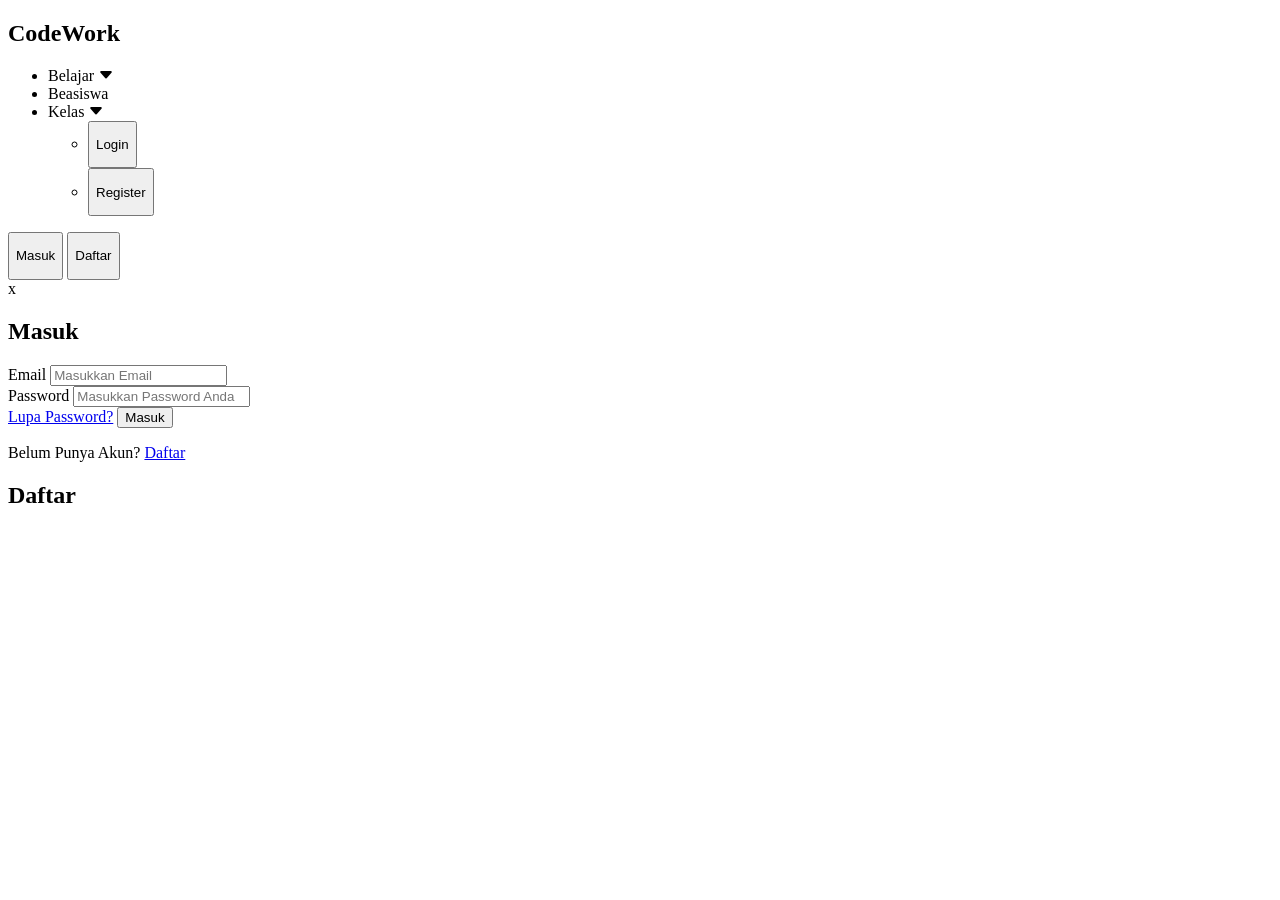
==== index.html @ 60f1eb46 "mindahin index" ====
<!DOCTYPE html>
<html lang="en">

<head>
    <meta charset="UTF-8">
    <meta http-equiv="X-UA-Compatible" content="IE=edge">
    <meta name="viewport" content="width=device-width, initial-scale=1.0">
    <link rel="stylesheet" href="https://cdn.jsdelivr.net/npm/bootstrap-icons@1.7.2/font/bootstrap-icons.css">
    <link rel="stylesheet" href="./style/style.css">
    <title>CodeWork</title>
</head>

<body>
    <header>
        <nav>
            <h1>Code<span>Work</span></h1>
            <ul class="nav-list">
                <li>Belajar <i class="bi bi-caret-down-fill"></i></li>
                <li>Beasiswa</li>
                <li>Kelas <i class="bi bi-caret-down-fill"></i></li>
                <ul class="btn-nav-list">
                    <li><button role="button" class="masuk">
                            <p>Login</p>
                        </button>
                    </li>
                    <li><button role="button">
                            <p class="register">Register</p>
                        </button>
                    </li>
                </ul>
            </ul>

            <div class="btn-nav">
                <button role="button" id="masuk">
                    <p>Masuk</p>
                </button>
                <button role="button">
                    <p>Daftar</p>
                </button>
            </div>

            <!-- Modal Login -->
            <div class="login-modal" id="login-modal">
                <div class="modal-content">
                    <span class="close">x</span>
                    <h1>Masuk</h1>
                    <form>
                        <div class="email-area">
                            <label class="form-label">Email</label>
                            <input type="email" id="form-name" placeholder="Masukkan Email">
                        </div>
                        <div class="pass-area">
                            <label class="form-label">Password</label>
                            <input type="password" id="form-pass" placeholder="Masukkan Password Anda">
                        </div>
                        <a href="#" class="forgot-pass">Lupa Password?</a>
                        <button type="submit" class="form-btn">Masuk</button>
                        <p>Belum Punya Akun? <a href="#" class="daftar">Daftar</a></p>
                    </form>
                </div>
            </div>
            <!-- Modal Login -->

            <!-- Modal Daftar/Register -->
            <div class="login-modal" id="login-modal">
                <div class="modal-content">
                    <span class="close"></span>
                    <h1>Daftar</h1>
                    <form></form>
                </div>
            </div>
            <!-- Modal Daftar/Register -->

            <div class="burger">
                <div class="line line-1"></div>
                <div class="line line-2"></div>
                <div class="line line-3"></div>
            </div>
        </nav>
    </header>
    <script src="./app.js" type="module"></script>
</body>

</html>
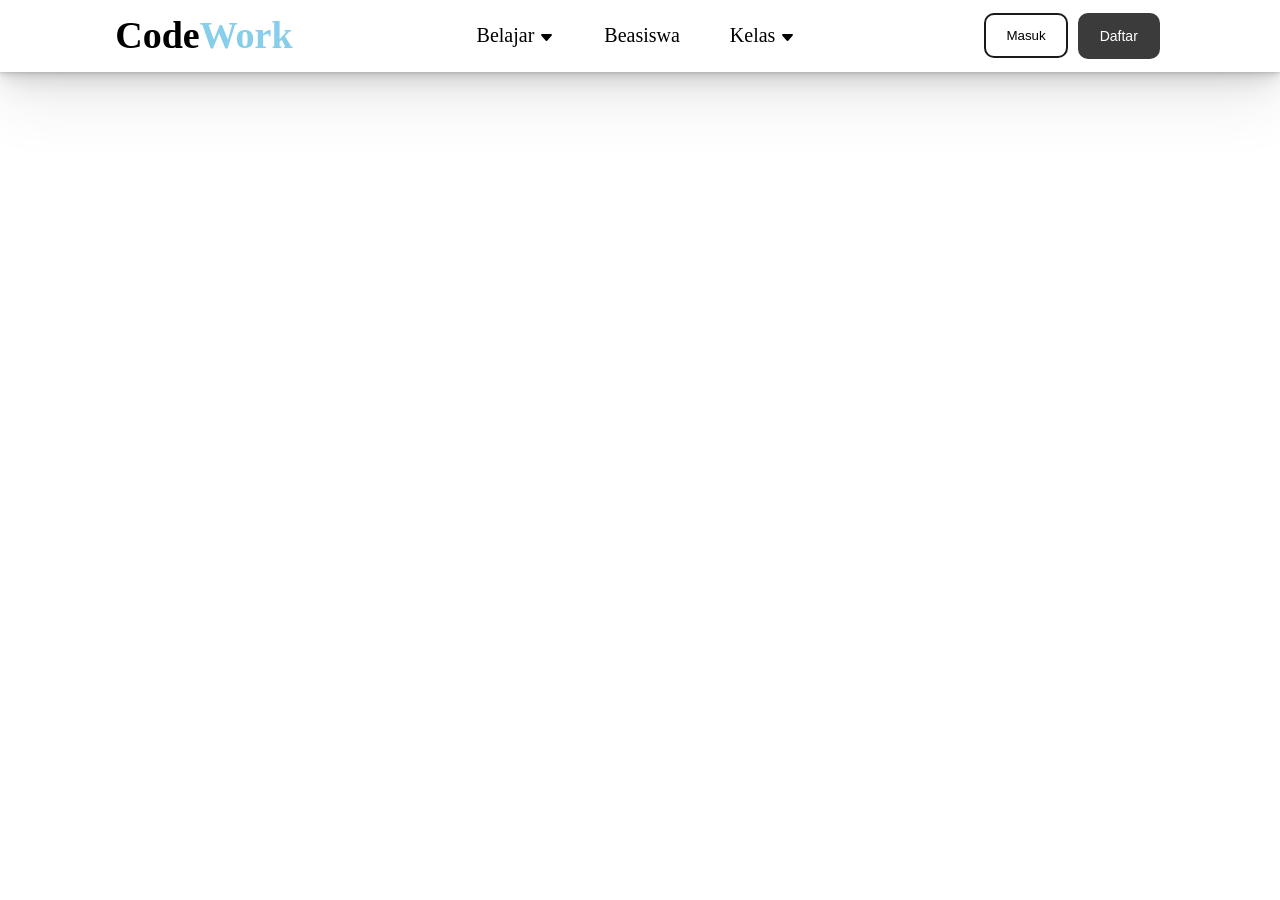
==== commit 73edf253: "naon we" ====
--- a/index.html
+++ b/index.html
@@ -6,7 +6,7 @@
     <meta http-equiv="X-UA-Compatible" content="IE=edge">
     <meta name="viewport" content="width=device-width, initial-scale=1.0">
     <link rel="stylesheet" href="https://cdn.jsdelivr.net/npm/bootstrap-icons@1.7.2/font/bootstrap-icons.css">
-    <link rel="stylesheet" href="./style/style.css">
+    <link rel="stylesheet" href="./src/style/header.css">
     <title>CodeWork</title>
 </head>
 
@@ -78,7 +78,7 @@
             </div>
         </nav>
     </header>
-    <script src="./app.js" type="module"></script>
+    <script src="./src/app.js" type="module"></script>
 </body>
 
 </html>
--- a/src/style/header.css
+++ b/src/style/header.css
@@ -0,0 +1,865 @@
+* {
+    padding: 0;
+    margin: 0;
+}
+
+nav {
+    box-sizing: border-box;
+    position: fixed;
+    top: 0;
+    left: 0;
+    right: 0;
+    display:flex; 
+    padding: 1% 10%;
+    justify-content: space-between;
+    box-shadow: rgba(0, 0, 0, 0.07) 0px 1px 2px, rgba(0, 0, 0, 0.07) 0px 2px 4px, rgba(0, 0, 0, 0.07) 0px 4px 8px, rgba(0, 0, 0, 0.07) 0px 8px 16px, rgba(0, 0, 0, 0.07) 0px 16px 32px, rgba(0, 0, 0, 0.07) 0px 32px 64px;
+}
+
+nav h1 {
+    font-size: 40px;
+}
+
+nav span {
+    color: skyblue;
+    font-weight: bold;
+}
+
+.nav-list {
+    display: flex;
+    list-style: none;
+    justify-content: space-evenly;
+    align-items: center;
+    width: auto;
+    font-size: 20px;
+}
+
+.nav-list li {
+  cursor: pointer;
+  transition: .5s;
+  height: auto;
+  display: flex;
+  align-items: center;
+  margin: 0 25px;
+}
+
+.nav-list li:hover {
+    transform: translateY(-5px);
+    color: #3B3B3B;
+    font-weight: bolder;
+}
+
+.bi {
+  margin: 5px 0px 0px 5px;
+  font-size: 15px;
+}
+
+.btn-nav {
+    display: flex;
+    justify-content: space-between;
+    width: auto;
+}
+
+.btn-nav-list {
+  display: none;
+}
+
+.btn-nav button {
+    box-sizing: border-box;
+    border: none;
+    display: inline-block;
+    padding: 13px 20px;
+    height: fit-content;
+    margin: auto ;
+    background-color: transparent;
+    cursor: pointer;
+    border-radius: 10px;
+    border: 2px solid #1A1A1A;
+    margin: 0 5px;
+    transition: all 800ms cubic-bezier(.23, 1, 0.32, 1);
+}
+
+.btn-nav button:hover {
+  color: #3B3B3B;
+  background-color: skyblue;
+  box-shadow: rgba(0, 0, 0, 0.25) 0 8px 15px;
+}
+
+.btn-nav button:nth-child(2) {
+    background-color: #3B3B3B;
+    border: 2px solid #3B3B3B;
+    color: #fff;
+    font-size: 14px;
+    transition: all 800ms cubic-bezier(.23, 1, 0.32, 1);
+}
+
+.btn-nav button:nth-child(2):hover {
+    color: #3B3B3B;
+    background-color: skyblue;
+    box-shadow: rgba(0, 0, 0, 0.25) 0 8px 15px;
+}
+
+.burger {
+  display: none;
+}
+
+/* Modal Login */
+.login-modal {
+  display: none; 
+  position: fixed; 
+  z-index: 1;
+  left: 0;
+  top: 0;
+  width: 100%; 
+  height: 100%; 
+  overflow: auto; 
+  background-color: rgb(0,0,0); 
+  background-color: rgba(0,0,0,0.4); 
+}
+
+.modal-content {
+  background-color: #fefefe;
+  margin: 10% auto;
+  padding: 40px;
+  width: 23%; 
+  border-radius: 6px;
+  box-shadow: rgba(0, 0, 0, 0.07) 0px 1px 2px, rgba(0, 0, 0, 0.07) 0px 2px 4px, rgba(0, 0, 0, 0.07) 0px 4px 8px, rgba(0, 0, 0, 0.07) 0px 8px 16px, rgba(0, 0, 0, 0.07) 0px 16px 32px, rgba(0, 0, 0, 0.07) 0px 32px 64px;
+}
+
+.modal-content h1 {
+  text-align: center;
+  padding-bottom: 5px;
+  margin: -30px 0 15px 0;
+  border-bottom: 1px solid skyblue;
+  font-size: 38px;
+}
+
+.close {
+  color: rgb(156, 156, 156);
+  position: relative;
+  left: 100%;
+  top: -30px;
+  font-size: 28px;
+  font-weight: bold;
+  cursor: pointer;
+}
+
+.modal-content input[type] {
+  padding: 0 25px;
+}
+
+.email-area, .pass-area {
+  display: flex;
+  flex-direction: column;
+  align-content: center;
+  margin: 10px 0 15px 0;
+}
+
+.form-label {
+  margin: 6px 0;
+  font-size: 20px;
+  color: rgb(51, 51, 51);
+}
+
+#form-name, #form-pass {
+  padding: 7px 10px;
+  border: 1px solid rgb(185, 185, 185);
+  border-radius: 3px;
+  margin-bottom: -10px;
+}
+
+#form-name:focus, #form-pass:focus {
+  outline: 0;
+  border: 1px solid skyblue;
+}
+
+#form-name::placeholder, #form-pass::placeholder {
+  color: rgb(185, 185, 185);
+}
+
+.forgot-pass {
+  display: inline-block;
+  color: rgb(51, 51, 51);
+  margin-bottom: 10px;
+}
+
+.form-btn {
+  padding: 11px 15px;
+  border: 1px solid rgb(139, 139, 139);
+  color: rgb(51, 51, 51);
+  border-radius: 5px;
+  margin: 10px 0;
+  width: 100%;
+  cursor: pointer;
+  background-color:skyblue;
+  font-weight: bold;
+}
+
+.form-btn:hover {
+  background-color: rgb(116, 172, 194);
+}
+
+.modal-content a:nth-child(1) {
+  color: skyblue;
+  display: inline-block;
+}
+
+.modal-content a:nth-child(1):hover {
+  color: rgb(117, 187, 214);
+}
+/* Modal Login */
+
+@media screen and (min-width:1600px ) and (max-width: 2200px) {
+  nav {
+    padding: 1.3% 8%;
+  }
+
+  nav h1 {
+    font-size: 50px;
+  }
+
+  .nav-list {
+    width: auto;
+    font-size: 30px;
+    display: flex;
+  }
+
+  .nav-list li {
+    margin: 0 35px;
+  }
+
+  .bi {
+    font-size: 25px;
+  }
+
+  .btn-nav {
+    display: flex;
+    justify-content: space-between;
+    width: auto;
+  }
+
+  .btn-nav button {
+    font-size: 25px;
+    padding: 15px 20px;
+    margin: 0 5px;
+  }
+
+  .btn-nav button:nth-child(2) {
+    font-size: 25px;
+  }
+
+  /* Modal Login */
+  .modal-content {
+    padding: 50px;
+    width: 410px;
+  }
+
+  .modal-content h1 {
+    font-size: 45px;
+    border-bottom: 3px solid skyblue;
+    padding-bottom: 15px;
+    margin: -60px 0 25px 0;
+  }
+
+  .close {
+    font-size: 40px;
+    top: -30px;
+    left: 100%;
+    position: relative;
+  }
+
+  .email-area, .pass-area {
+    margin: 15px 0 20px 0;
+  }
+
+  .form-label {
+    margin: 10px 0;
+    font-size: 30px;
+  }
+
+  #form-name, #form-pass {
+    padding: 10px 15px;
+    font-size: 19px;
+    margin-bottom: 0px;
+  }
+
+  .forgot-pass {
+    margin-bottom: 0px;
+    font-size: 17px;
+  }
+
+  .form-btn {
+    padding: 14px 15px;
+    font-size: 17px;
+  }
+
+  form p {
+    font-size: 17px;
+  }
+} 
+
+@media screen and (min-width: 1400px) and (max-width: 1600px){
+  nav {
+    padding: 1.1% 9%;
+  }
+
+  nav h1 {
+    font-size: 45px;
+  }
+
+  .nav-list {
+    width: auto;
+    font-size: 23px;
+  }
+
+  .nav-list li {
+    margin: 0 25px;
+  }
+
+  .bi {
+    font-size: 20px;
+  }
+
+  .btn-nav {
+    width: auto;
+  }
+
+  .btn-nav button {
+    font-size: 18px;
+    padding: 13px 20px;
+    margin: 0 5px;
+  }
+
+  .btn-nav button:nth-child(2) {
+    font-size: 18px;
+  }
+
+
+
+  /* Modal Login */
+  .modal-content {
+    padding: 50px;
+    width: 25%;
+  }
+
+  .modal-content h1 {
+    font-size: 40px;
+    border-bottom: 3px solid skyblue;
+    padding-bottom: 15px;
+    margin: -60px 0 25px 0;
+  }
+
+  .close {
+    font-size: 30px;
+    top: -30px;
+    left: 100%;
+    position: relative;
+  }
+
+  .email-area, .pass-area {
+    margin: 15px 0 20px 0;
+  }
+
+  .form-label {
+    margin: 8px 0;
+    font: 25px;
+  }
+
+  #form-name, #form-pass {
+    padding: 10px 15px;
+    font-size: 18px;
+    margin-bottom: -5px;
+  }
+
+  .forgot-pass {
+    margin-bottom: 10px;
+    font-size: 15px;
+  }
+
+  .form-btn {
+    padding: 13px 15px;
+    font-size: 15px;
+  }
+
+  form p {
+    font-size: 15px;
+  }
+} 
+
+@media screen and (max-width: 1300px) {
+  nav {
+    padding: 1% 9%;
+  }
+
+  nav h1 {
+    font-size: 38px;
+  }
+
+  /* Modal Login */
+  .modal-content {
+    padding: 35px;
+    width: 25%;
+  }
+}
+
+@media screen and (max-width: 1200px) {
+  nav {
+    padding: 1.1% 8%;
+  }
+
+  nav h1 {
+    font-size: 37px;
+  }
+
+  .nav-list {
+    font-size: 18px;
+  }
+
+  .nav-list li {
+    margin: 0 23px;
+    height: auto;
+  }
+
+  /* Modal Login */
+  .modal-content {
+    width: 26%;
+  }
+}
+
+@media screen and (max-width: 1100px) {
+  nav {
+    padding: 1.1% 7%;
+  }
+  
+  .nav-list {
+    font-size: 17px;
+  }
+
+  .nav-list li {
+    margin: 0 20px;
+  }
+
+  .btn-nav button {
+    padding: 11px 18px;
+  }
+
+  /* Modal Login */
+  .modal-content h1 {
+    margin: -40px 0 15px 0;
+    font-size: 35px;
+  }
+
+  .email-area, .pass-area {
+    margin: 8px 0 15px 0;
+  }
+
+  .form-label {
+    margin: 5px 0;
+    font-size: 15px;
+  }
+
+  #form-name, #form-pass {
+    padding: 7px 9px;
+    font-size: 13px;
+  }
+
+  .forgot-pass {
+    font-size: 12px;
+  }
+
+  .form-btn {
+    padding: 8px 15px;
+    font-size: 13px;
+  }
+
+  form p {
+    font-size: 12px;
+  }
+}
+
+@media screen and (max-width: 1000px) {
+  nav {
+    padding: 1.1% 6%;
+  }
+
+  nav h1 {
+    font-size: 35px;
+  }
+
+  .nav-list {
+    font-size: 16px;
+  }
+
+  .nav-list li {
+    margin: 0 15px;
+  }
+
+  .bi {
+    font-size: 12px;
+  }
+
+  .btn-nav button {
+    padding: 10px 18px;
+  }
+
+    /* Modal Login */
+    .modal-content h1 {
+      font-size: 30px;
+    }
+
+    .forgot-pass {
+      font-size: 11px;
+    }
+  
+    .form-btn {
+      font-size: 12px;
+    }
+  
+    form p {
+      font-size: 11px;
+    }
+}
+
+@media screen and (max-width: 900px) {
+  nav {
+    position: fixed;
+    top: 0;
+    left: 0;
+    right: 0;
+    transition: 0.5s;
+  }
+
+  .nav-scroll-bottom {
+    padding-bottom: 35%;
+  }
+
+  .burger {
+    display: flex;
+    flex-direction: column;
+    align-self: center;
+    border: 1px solid #999999;
+    padding: 9px;
+    border-radius: 20px;
+  }
+
+  .line {
+    width: 25px;
+    margin: 2px 0px;
+    height: 2px;
+    background-color: #3B3B3B;
+  }
+
+  .nav-list {
+    position: absolute;
+    right: 0px;
+    height: 0vh;
+    top: 9vh;
+    flex-direction: column;
+    justify-content: start;
+    align-items: flex-start;
+    width: 100%;
+    transform: translateY(-120%);
+    transition: 0.3s ease-in;
+    font-size: 20px;
+    background-color: red;
+  }
+
+  .nav-list li {
+    opacity: 0;
+    margin: 0.5% 0px;
+    padding: 0.5% 6%;
+  }
+
+  .btn-nav {
+    display: none;
+  }
+
+  .btn-nav-list {
+    display: inline-block;
+    flex-direction: column;
+    width: 100%;
+  }
+
+  .btn-nav-list button {
+    box-sizing: border-box;
+    border: none;
+    width: 100%;
+    border-radius: 10px;
+    font-size: 14px;
+    margin: 10px 0 0 0;
+  }
+
+  .btn-nav-list .masuk {
+    border: 2px solid #3B3B3B;
+    padding: 13px 20px;
+    background-color: transparent;
+    transition: all 800ms cubic-bezier(.23, 1, 0.32, 1);
+    border-radius: 10px;
+  }
+
+  .btn-nav-list .masuk:hover {
+    color: #3B3B3B;
+    background-color: skyblue;
+    box-shadow: rgba(0, 0, 0, 0.25) 0 8px 15px;
+  }
+
+  .btn-nav-list .register {
+    background-color: #3B3B3B;
+    border: 2px solid #3B3B3B;
+    color: #fff;
+    padding: 13px 20px;
+    transition: all 800ms cubic-bezier(.23, 1, 0.32, 1);
+    border-radius: 10px;
+  }
+
+  .btn-nav-list .register:hover{
+    color: #3B3B3B;
+    background-color: skyblue;
+    box-shadow: #00000040 0 8px 15px;
+  }
+
+  @keyframes navLinkFade {
+    from{
+        opacity: 0;
+    }
+    to {
+        opacity: 1;
+    }
+  }
+
+  /* Modal Login */
+  .modal-content {
+    width: 300px;
+  }
+
+  .email-area, .pass-area {
+    margin: 20px 0 15px 0;
+  }
+
+  .form-btn {
+    padding: 10px 15px;
+    font-size: 13px;
+  }
+
+  .forgot-pass {
+    font-size: 12px;
+  }
+
+  form p {
+    font-size: 12px;
+  }
+}
+
+@media screen and (max-width: 800px) {
+  nav {
+    padding: 1.1% 12%;
+  }
+
+  .nav-list li {
+    padding: 0.5% 12%;
+  }
+  
+  .nav-list {
+    top: 10vh;
+    font-size: 18px;
+  }
+
+  .nav-scroll-bottom {
+    padding-bottom: 38%;
+  }
+}
+
+@media screen and (max-width: 700px) { 
+  .nav-list li {
+    font-size: 16px;
+  }
+
+  .btn-nav-list button {
+    font-size: 12px;
+    margin: 13px 0 0 0 ;
+  }
+
+  .btn-nav-list .masuk {
+    padding: 10px 20px;
+    margin-bottom: -10px;
+  }
+
+  .btn-nav-list .register {
+    padding: 10px 20px;
+  }
+
+  .nav-scroll-bottom {
+    padding-bottom: 39%;
+  }
+}
+
+@media screen and (max-width: 625px) {
+  nav {
+    padding: 1.1% 10%;
+  }
+
+  .nav-list li {
+    padding: 0.5% 10%;
+  }
+
+  .nav-scroll-bottom {
+    padding-bottom: 40%;
+  }
+}
+
+/* Layar Hp */
+@media screen and (max-width: 576px) {
+  nav {
+    padding: 3% 8%;
+  }
+
+  nav h1 {
+    font-size: 40px;
+  }
+
+  .nav-list {
+    top: 8vh;
+    font-size: 18px;
+  }
+
+  .nav-list li {
+    padding: 1% 8%;
+  }
+
+  nav h1 {
+    font-size: 30px;
+  }
+
+  .burger {
+    padding: 7px;
+  }
+
+  .line {
+    width: 23px;
+  }
+
+  .nav-scroll-bottom {
+    padding-bottom: 250px;
+  }
+
+  .nav-list li {
+    margin: 0.5% 0px;
+  }
+
+  .btn-nav-list .login, .btn-nav-list .register {
+    padding: 10px 20px;
+  }
+
+  /* Modal Login */
+  .modal-content {
+    width: 280px;
+  }
+}
+
+@media screen and (max-width: 450px) {
+  nav {
+    padding: 3% 6%;
+  }
+
+  nav h1 {
+    font-size: 35px;
+  }
+
+  .nav-list li {
+    padding: 1% 6%;
+    margin: 1% 0px;
+  }
+}
+
+@media screen and (max-width: 400px) {
+  nav h1 {
+    font-size: 33px;
+  }
+
+  .nav-list li {
+    font-size: 14px;
+  }
+
+  .btn-nav-list .login, .btn-nav-list .register {
+    padding: 10px 20px;
+  }
+
+  .nav-scroll-bottom {
+    padding-bottom: 240px;
+  }
+
+  /* Modal Login */
+  .modal-content h1 {
+    font-size: 23px;
+  }
+
+  .modal-content {
+    width: 220px;
+  }
+
+  .email-area, .pass-area {
+    margin: 15px 0 15px 0;
+  }
+
+  .form-label {
+    font-size: 13px;
+  }
+
+  #form-name, #form-pass {
+    padding: 5px 7px;
+    font-size: 13px;
+  }
+
+  .form-btn {
+    padding: 8px 10px;
+    font-size: 10px;
+  }
+
+  .forgot-pass {
+    font-size: 10px;
+  }
+
+  form p {
+    font-size: 10px;
+  }
+}
+
+@media screen and (max-width: 350px) {
+  nav {
+    padding: 3% 4%;
+  }
+
+  nav h1 {
+    font-size: 29px;
+  }
+
+  .nav-list li {
+    padding: 1% 4%;
+    margin: 1% 0px;
+  }
+
+  .btn-nav-list .masuk, .btn-nav-list .register {
+    padding: 9px 20px;
+  }
+
+  /* Modal Login */
+  .modal-content {
+    width: 200px;
+  }
+
+  .form-label {
+    font-size: 12px;
+  }
+
+  #form-name, #form-pass {
+    padding: 4px 7px;
+    font-size: 12px;
+  }
+}
+
+@media screen and (max-width: 300px) {
+  /* Modal Login */
+  .modal-content {
+    padding: 30px;
+    width: 180px;
+  }
+}
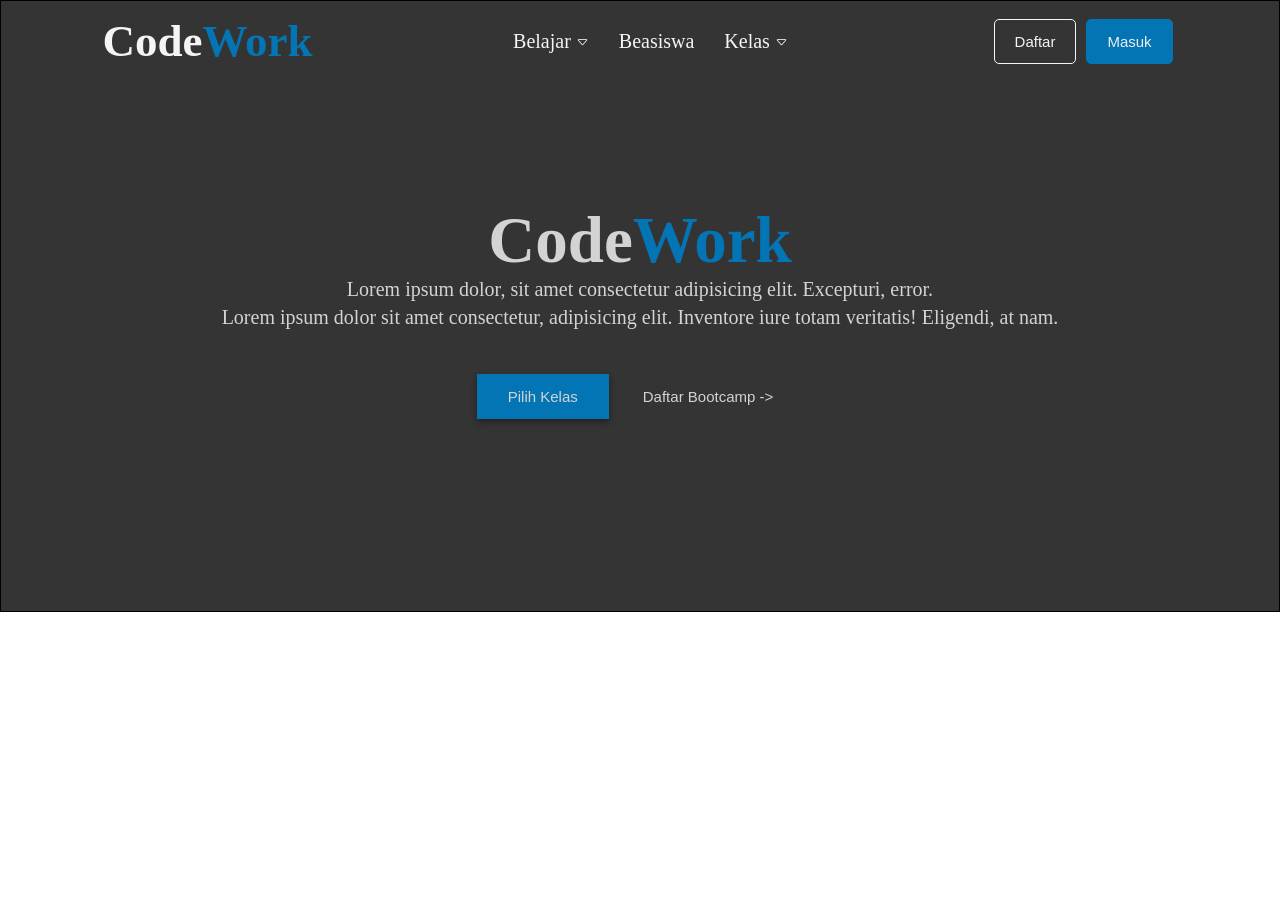
==== commit 2ce03433: "update" ====
--- a/index.html
+++ b/index.html
@@ -12,71 +12,51 @@
 
 <body>
     <header>
-        <nav>
-            <h1>Code<span>Work</span></h1>
-            <ul class="nav-list">
-                <li>Belajar <i class="bi bi-caret-down-fill"></i></li>
-                <li>Beasiswa</li>
-                <li>Kelas <i class="bi bi-caret-down-fill"></i></li>
-                <ul class="btn-nav-list">
-                    <li><button role="button" class="masuk">
-                            <p>Login</p>
-                        </button>
-                    </li>
-                    <li><button role="button">
-                            <p class="register">Register</p>
-                        </button>
-                    </li>
-                </ul>
-            </ul>
-
-            <div class="btn-nav">
-                <button role="button" id="masuk">
-                    <p>Masuk</p>
-                </button>
-                <button role="button">
-                    <p>Daftar</p>
-                </button>
+        <nav class="navbar">
+            <div class="title-logo">
+                <h1>Code<span>Work</span></h1>
             </div>
 
-            <!-- Modal Login -->
-            <div class="login-modal" id="login-modal">
-                <div class="modal-content">
-                    <span class="close">x</span>
-                    <h1>Masuk</h1>
-                    <form>
-                        <div class="email-area">
-                            <label class="form-label">Email</label>
-                            <input type="email" id="form-name" placeholder="Masukkan Email">
-                        </div>
-                        <div class="pass-area">
-                            <label class="form-label">Password</label>
-                            <input type="password" id="form-pass" placeholder="Masukkan Password Anda">
-                        </div>
-                        <a href="#" class="forgot-pass">Lupa Password?</a>
-                        <button type="submit" class="form-btn">Masuk</button>
-                        <p>Belum Punya Akun? <a href="#" class="daftar">Daftar</a></p>
-                    </form>
-                </div>
+            <div class="list">
+                <ul class="nav-links">
+                    <li>Belajar <i class="bi bi-caret-down"></i></li>
+                    <li>Beasiswa</li>
+                    <li>Kelas <i class="bi bi-caret-down"></i></li>
+                    <div class="btn-links">
+                        <button type="button" class="Login btn">Daftar</button>
+                        <button type="button" class="Masuk btn">Masuk</button>
+                    </div>
+                </ul>
             </div>
-            <!-- Modal Login -->
 
-            <!-- Modal Daftar/Register -->
-            <div class="login-modal" id="login-modal">
-                <div class="modal-content">
-                    <span class="close"></span>
-                    <h1>Daftar</h1>
-                    <form></form>
-                </div>
+            <div class="button">
+                <button type="button" class="Login btn">Daftar</button>
+                <button type="button" class="Masuk btn">Masuk</button>
             </div>
-            <!-- Modal Daftar/Register -->
 
             <div class="burger">
-                <div class="line line-1"></div>
-                <div class="line line-2"></div>
-                <div class="line line-3"></div>
+                <div class="line"></div>
+                <div class="line"></div>
+                <div class="line"></div>
             </div>
         </nav>
+
+        <div class="jumbotron">
+            <div class="title-jumbotron">
+                <h2>Code<span>Work</span></h2>
+
+                <p>Lorem ipsum dolor, sit amet consectetur adipisicing elit. Excepturi, error.</p>
+                <p>Lorem ipsum dolor sit amet consectetur, adipisicing elit. Inventore iure totam veritatis! Eligendi,
+                    at nam.</p>
+                <!-- <p>Kembangkan Karirmu developer dengan keahlian professional</p>
+                <p>yang dibutuhkan di dunia industri melalui bootcamp CodeWork</p> -->
+            </div>
+
+            <div class="btn-jumbtron">
+                <button type="button" class="btn-jumbo btn">Pilih Kelas</button>
+                <button type="button" class="btn-jumbo btn">Daftar Bootcamp -></button>
+            </div>
+        </div>
     </header>
     <script src="./src/app.js" type="module"></script>
 </body>
--- a/src/style/header.css
+++ b/src/style/header.css
@@ -1,865 +1,710 @@
 * {
-    padding: 0;
-    margin: 0;
+  padding: 0;
+  margin: 0;
 }
 
 nav {
-    box-sizing: border-box;
-    position: fixed;
-    top: 0;
-    left: 0;
-    right: 0;
-    display:flex; 
-    padding: 1% 10%;
-    justify-content: space-between;
-    box-shadow: rgba(0, 0, 0, 0.07) 0px 1px 2px, rgba(0, 0, 0, 0.07) 0px 2px 4px, rgba(0, 0, 0, 0.07) 0px 4px 8px, rgba(0, 0, 0, 0.07) 0px 8px 16px, rgba(0, 0, 0, 0.07) 0px 16px 32px, rgba(0, 0, 0, 0.07) 0px 32px 64px;
-}
-
-nav h1 {
-    font-size: 40px;
-}
-
-nav span {
-    color: skyblue;
-    font-weight: bold;
-}
-
-.nav-list {
-    display: flex;
-    list-style: none;
-    justify-content: space-evenly;
-    align-items: center;
-    width: auto;
-    font-size: 20px;
-}
-
-.nav-list li {
+  display: flex;
+  padding: 15px 8%;
+  justify-content: space-between;
+  align-content: center;
+  align-items: center;
+  /* box-shadow: rgba(0, 0, 0, 0.16) 0px 3px 6px, rgba(0, 0, 0, 0.23) 0px 3px 6px; */
+  position: fixed;
+  top: 0;
+  left: 0;
+  right: 0;
+  z-index: 99;
+}
+
+.title-logo {
+  font-size: 30px;
+  color: whitesmoke;
+}
+.title-logo span {
+  color: #0375b4;
+}
+
+.list ul {
+  display: flex;
+  list-style: none;
+  align-items: center;
+  margin: 3px 0;
+}
+
+.list ul li {
+  padding: 0px 15px;
+  font-size: 20px;
+  font-weight: 500;
   cursor: pointer;
-  transition: .5s;
-  height: auto;
+  transition: 1s;
+  /* color: rgb(87, 87, 87); */
+  color: whitesmoke;
+}
+
+.list ul li:hover {
+  font-weight: bolder;
+}
+
+.bi {
+  font-size: 13px;
+}
+
+.list .btn-links {
+  display: none;
+}
+
+.button {
   display: flex;
-  align-items: center;
-  margin: 0 25px;
-}
-
-.nav-list li:hover {
-    transform: translateY(-5px);
-    color: #3B3B3B;
-    font-weight: bolder;
-}
-
-.bi {
-  margin: 5px 0px 0px 5px;
+}
+
+.Login {
+  border: 1px solid whitesmoke;
+  color: whitesmoke;
+  background-color: transparent;
+  transition: 0.4s;
+  border-radius: 5px;
+}
+
+.Login:hover {
+  background-color: #0375b4;
+  border: 1px solid #0375b4;
+  color: #efefef;
+}
+
+.Masuk {
+  background-color: #0375b4;
+  color: #efefef;
+  transition: 0.4s;
+  border-radius: 5px;
+  border: 1px solid #0375b4;
+}
+
+.Masuk:hover {
+  background-color: #016397;
+  color: #efefef;
+}
+
+.Login, .Masuk {
+  margin: 0 8px;
   font-size: 15px;
-}
-
-.btn-nav {
-    display: flex;
-    justify-content: space-between;
-    width: auto;
-}
-
-.btn-nav-list {
-  display: none;
-}
-
-.btn-nav button {
-    box-sizing: border-box;
-    border: none;
-    display: inline-block;
-    padding: 13px 20px;
-    height: fit-content;
-    margin: auto ;
-    background-color: transparent;
-    cursor: pointer;
-    border-radius: 10px;
-    border: 2px solid #1A1A1A;
-    margin: 0 5px;
-    transition: all 800ms cubic-bezier(.23, 1, 0.32, 1);
-}
-
-.btn-nav button:hover {
-  color: #3B3B3B;
-  background-color: skyblue;
-  box-shadow: rgba(0, 0, 0, 0.25) 0 8px 15px;
-}
-
-.btn-nav button:nth-child(2) {
-    background-color: #3B3B3B;
-    border: 2px solid #3B3B3B;
-    color: #fff;
-    font-size: 14px;
-    transition: all 800ms cubic-bezier(.23, 1, 0.32, 1);
-}
-
-.btn-nav button:nth-child(2):hover {
-    color: #3B3B3B;
-    background-color: skyblue;
-    box-shadow: rgba(0, 0, 0, 0.25) 0 8px 15px;
+  padding: 13px 20px;
+  cursor: pointer;
 }
 
 .burger {
   display: none;
 }
 
-/* Modal Login */
-.login-modal {
-  display: none; 
-  position: fixed; 
-  z-index: 1;
-  left: 0;
-  top: 0;
-  width: 100%; 
-  height: 100%; 
-  overflow: auto; 
-  background-color: rgb(0,0,0); 
-  background-color: rgba(0,0,0,0.4); 
-}
-
-.modal-content {
-  background-color: #fefefe;
-  margin: 10% auto;
-  padding: 40px;
-  width: 23%; 
-  border-radius: 6px;
-  box-shadow: rgba(0, 0, 0, 0.07) 0px 1px 2px, rgba(0, 0, 0, 0.07) 0px 2px 4px, rgba(0, 0, 0, 0.07) 0px 4px 8px, rgba(0, 0, 0, 0.07) 0px 8px 16px, rgba(0, 0, 0, 0.07) 0px 16px 32px, rgba(0, 0, 0, 0.07) 0px 32px 64px;
-}
-
-.modal-content h1 {
-  text-align: center;
-  padding-bottom: 5px;
-  margin: -30px 0 15px 0;
-  border-bottom: 1px solid skyblue;
-  font-size: 38px;
-}
-
-.close {
-  color: rgb(156, 156, 156);
-  position: relative;
-  left: 100%;
-  top: -30px;
-  font-size: 28px;
-  font-weight: bold;
-  cursor: pointer;
-}
-
-.modal-content input[type] {
-  padding: 0 25px;
-}
-
-.email-area, .pass-area {
+/* jumbotron */
+.jumbotron {
+  border: 1px solid black;
   display: flex;
   flex-direction: column;
-  align-content: center;
-  margin: 10px 0 15px 0;
-}
-
-.form-label {
-  margin: 6px 0;
-  font-size: 20px;
-  color: rgb(51, 51, 51);
-}
-
-#form-name, #form-pass {
-  padding: 7px 10px;
-  border: 1px solid rgb(185, 185, 185);
-  border-radius: 3px;
-  margin-bottom: -10px;
-}
-
-#form-name:focus, #form-pass:focus {
-  outline: 0;
-  border: 1px solid skyblue;
-}
-
-#form-name::placeholder, #form-pass::placeholder {
-  color: rgb(185, 185, 185);
-}
-
-.forgot-pass {
-  display: inline-block;
-  color: rgb(51, 51, 51);
-  margin-bottom: 10px;
-}
-
-.form-btn {
-  padding: 11px 15px;
-  border: 1px solid rgb(139, 139, 139);
-  color: rgb(51, 51, 51);
-  border-radius: 5px;
-  margin: 10px 0;
+  height: 600px;
+  justify-content: center;
+  align-items: center;
+  text-align: center;
+  background-repeat: no-repeat;
+  background-size: cover;
+  padding-top: 30px;
+  z-index: 1;
+  position: relative;
+  animation: slide 30s infinite;
+}
+
+.jumbotron::before {
+  content: "";
+  margin-top: -40px;
   width: 100%;
+  height: 640px;
+  background: rgba(0, 0, 0, 0.795);
+  position: absolute;
+  z-index: -1;
+}
+
+@keyframes slide {
+  0% {
+    background-image: url(https://wallpapertag.com/wallpaper/full/7/3/2/154689-cool-coding-background-1920x1280-for-tablet.jpg);
+  }
+  20% {
+    background-image: url(https://www.sheremetev.info/wp-content/uploads/2020/04/programmer-working-on-code-x596mjf1982.jpg);
+  } 
+  40% {
+    background-image: url(https://static0.makeuseofimages.com/wp-content/uploads/2019/07/coding-apps.jpg);
+  }
+  60% {
+    background-image: url(https://studyabroad.arcadia.edu/files/programs/shutterstock_1488601394.jpg);
+  }
+  80% {
+    background-image: url(https://th.bing.com/th/id/R.771e2ffb3810fe1b2acea9e5c3d24e1a?rik=E1lXx05wTaQRQA&riu=http%3a%2f%2fcdn.ilovefreesoftware.com%2fwp-content%2fuploads%2f2018%2f04%2fonline-coding-courses-featured.jpg&ehk=yGvCgYvJ1jehMfrc%2fHKifQjF4qVyjuk3NI2SlhsaXWY%3d&risl=&pid=ImgRaw&r=0&sres=1&sresct=1);
+  }
+  100% {
+    background-image: url(https://eugeneyan.com/assets/og_image/writing-and-coding.jpg);
+  }
+}
+
+
+.title-jumbotron h2 {
+  font-size: 75px;
+  color: rgb(211, 211, 211);
+}
+
+.title-jumbotron span {
+  color: #0375b4;
+}
+
+.title-jumbotron p {
+  font-size: 22px;
+  color: rgb(211, 211, 211);
+}
+
+.title-jumbotron p:nth-child(3){
+  margin: 5px 0 30px 0;
+}
+
+.btn-jumbo  {
+  font-size: 15px;
+  padding: 13px 30px;
   cursor: pointer;
-  background-color:skyblue;
-  font-weight: bold;
-}
-
-.form-btn:hover {
-  background-color: rgb(116, 172, 194);
-}
-
-.modal-content a:nth-child(1) {
-  color: skyblue;
-  display: inline-block;
-}
-
-.modal-content a:nth-child(1):hover {
-  color: rgb(117, 187, 214);
-}
-/* Modal Login */
-
-@media screen and (min-width:1600px ) and (max-width: 2200px) {
+  margin: 20px 0px;
+  background-color: #0375b4;
+  border: 1px solid #0375b4;
+  color: rgb(211, 211, 211);
+  transition: 0.5s;
+  box-shadow: rgba(0, 0, 0, 0.16) 0px 3px 6px, rgba(0, 0, 0, 0.23) 0px 3px 6px;
+}
+
+.btn-jumbo:hover {
+  background-color: rgb(211, 211, 211);
+  color: black;
+  box-shadow: rgba(0, 0, 0, 0.25) 0px 14px 28px, rgba(0, 0, 0, 0.22) 0px 10px 10px;
+  border: 1px solid rgb(211, 211, 211);
+}
+
+.btn-jumbo:nth-child(2) {
+  background-color: transparent;
+  border: none;
+  box-shadow: none;
+  color: rgb(211, 211, 211);
+}
+
+.btn-jumbo:nth-child(2):hover {
+  color: #0375b4;
+  background-color: none;
+  box-shadow: none;
+}
+
+
+@media screen and (min-width:1900px) and (max-width: 2200px){
   nav {
-    padding: 1.3% 8%;
-  }
-
-  nav h1 {
-    font-size: 50px;
-  }
-
-  .nav-list {
-    width: auto;
-    font-size: 30px;
-    display: flex;
-  }
-
-  .nav-list li {
-    margin: 0 35px;
-  }
-
-  .bi {
+    padding: 30px 10%;
+  }
+
+  .title-logo {
+    font-size: 45px;
+  }
+
+  .list ul li {
+    padding: 0px 20px;
+    font-size: 31px;
+  }
+
+  .Login, .Masuk {
+    margin: 0 10px;
+    font-size: 23px;
+    padding: 20px 27px;
+  }
+
+  /* Jumbotron */
+  .jumbotron {
+    height: 710px;
+    padding-top: 40px;
+  }
+
+  .jumbotron::before {
+    height: 750px;
+  }
+
+  .title-jumbotron h2 {
+    font-size: 90px;
+  }
+
+  .title-jumbotron p {
+    font-size: 32px;
+  }
+
+  .btn-jumbo {
     font-size: 25px;
-  }
-
-  .btn-nav {
-    display: flex;
-    justify-content: space-between;
-    width: auto;
-  }
-
-  .btn-nav button {
+    padding: 20px 35px;
+  }
+}
+
+@media screen and (min-width: 1600px) and (max-width: 1900px) {
+  nav {
+    padding: 20px 10%;
+  }
+
+  .title-logo {
+    font-size: 40px;
+  }
+
+  .list ul li {
+    padding: 0px 20px;
+    font-size: 26px;
+  }
+
+  .Login, .Masuk {
+    margin: 0 5px;
+    font-size: 21px;
+    padding: 15px 25px;
+  }
+
+  /* Jumbotron */
+  .jumbotron {
+    height: 680px;
+    padding-top: 40px;
+  }
+
+  .jumbotron::before {
+    height: 730px;
+  }
+
+  .title-jumbotron h2 {
+    font-size: 85px;
+  }
+
+  .title-jumbotron p {
+    font-size: 29px;
+  }
+
+  .title-jumbotron p:nth-child(3){
+    margin: 5px 0 45px 0;
+  }
+  
+  .btn-jumbo {
+    font-size: 23px;
+    padding: 20px 35px;
+  }
+}
+
+@media screen and (min-width:1400px) and (max-width:1600px) {
+  nav {
+    padding: 17px 9%;
+  }
+
+  .title-logo {
+    font-size: 35px;
+  }
+
+  .list ul li {
+    padding: 0px 15px;
+    font-size: 22px;
+  }
+
+  .Login, .Masuk {
+    font-size: 16px;
+    padding: 14px 25px;
+  }
+
+  /* Jumbotron */
+  .jumbotron {
+    height: 620px;
+    padding-top: 35px;
+  }
+
+  .jumbotron::before {
+    height: 660px;
+  }
+
+  .title-jumbotron h2 {
+    font-size: 80px;
+  }
+
+  .title-jumbotron p {
     font-size: 25px;
-    padding: 15px 20px;
+  }
+
+  .title-jumbotron p:nth-child(3){
+    margin: 5px 0 35px 0;
+  }
+  
+  .btn-jumbo {
+    font-size: 19px;
+    padding: 20px 35px;
+  }
+}
+
+@media screen and (max-width: 1300px) {
+  .Login, .Masuk {
     margin: 0 5px;
   }
 
-  .btn-nav button:nth-child(2) {
+  /* Jumbotron */
+  .jumbotron {
+    height: 580px;
+  }
+
+  .jumbotron::before {
+    height: 620px;
+  }
+
+  .title-jumbotron h2 {
+    font-size: 65px;
+  }
+
+  .title-jumbotron p {
+    font-size: 20px;
+  }
+
+  .title-jumbotron p:nth-child(3){
+    margin: 5px 0 25px 0;
+  }
+}
+
+@media screen and (max-width:1100px) {
+  .title-logo {
     font-size: 25px;
   }
 
-  /* Modal Login */
-  .modal-content {
-    padding: 50px;
-    width: 410px;
-  }
-
-  .modal-content h1 {
-    font-size: 45px;
-    border-bottom: 3px solid skyblue;
-    padding-bottom: 15px;
-    margin: -60px 0 25px 0;
-  }
-
-  .close {
-    font-size: 40px;
-    top: -30px;
-    left: 100%;
-    position: relative;
-  }
-
-  .email-area, .pass-area {
-    margin: 15px 0 20px 0;
-  }
-
-  .form-label {
-    margin: 10px 0;
-    font-size: 30px;
-  }
-
-  #form-name, #form-pass {
-    padding: 10px 15px;
-    font-size: 19px;
-    margin-bottom: 0px;
-  }
-
-  .forgot-pass {
-    margin-bottom: 0px;
-    font-size: 17px;
-  }
-
-  .form-btn {
-    padding: 14px 15px;
-    font-size: 17px;
-  }
-
-  form p {
-    font-size: 17px;
-  }
-} 
-
-@media screen and (min-width: 1400px) and (max-width: 1600px){
+  .list ul li {
+    padding: 0px 12px;
+    font-size: 18px
+  }
+
+  .Login, .Masuk {
+    font-size: 14px;
+  }
+
+  /* Jumbotron */
+  .jumbotron {
+    height: 540px;
+  }
+
+  .jumbotron::before {
+    height: 580px;
+  }
+
+  .title-jumbotron h2 {
+    font-size: 60px;
+  }
+
+  .title-jumbotron p {
+    font-size: 18px;
+  }
+
+  .btn-jumbo  {
+    font-size: 14px;
+  }
+}
+
+@media screen and (max-width:1000px) {
   nav {
-    padding: 1.1% 9%;
-  }
-
-  nav h1 {
-    font-size: 45px;
-  }
-
-  .nav-list {
-    width: auto;
+    padding: 15px 7%;
+  }
+
+  .title-logo {
     font-size: 23px;
   }
 
-  .nav-list li {
-    margin: 0 25px;
-  }
-
-  .bi {
-    font-size: 20px;
-  }
-
-  .btn-nav {
-    width: auto;
-  }
-
-  .btn-nav button {
-    font-size: 18px;
-    padding: 13px 20px;
-    margin: 0 5px;
-  }
-
-  .btn-nav button:nth-child(2) {
-    font-size: 18px;
-  }
-
-
-
-  /* Modal Login */
-  .modal-content {
-    padding: 50px;
-    width: 25%;
-  }
-
-  .modal-content h1 {
-    font-size: 40px;
-    border-bottom: 3px solid skyblue;
-    padding-bottom: 15px;
-    margin: -60px 0 25px 0;
-  }
-
-  .close {
-    font-size: 30px;
-    top: -30px;
-    left: 100%;
-    position: relative;
-  }
-
-  .email-area, .pass-area {
-    margin: 15px 0 20px 0;
-  }
-
-  .form-label {
-    margin: 8px 0;
-    font: 25px;
-  }
-
-  #form-name, #form-pass {
-    padding: 10px 15px;
-    font-size: 18px;
-    margin-bottom: -5px;
-  }
-
-  .forgot-pass {
-    margin-bottom: 10px;
-    font-size: 15px;
-  }
-
-  .form-btn {
-    padding: 13px 15px;
-    font-size: 15px;
-  }
-
-  form p {
-    font-size: 15px;
-  }
-} 
-
-@media screen and (max-width: 1300px) {
+  .list ul li {
+    font-size: 17px
+  }
+
+  .Login, .Masuk {
+    font-size: 13px;
+    padding: 10px 16px;
+  }
+
+  /* Jumbotron */
+  .title-jumbotron p {
+    font-size: 16px;
+  }
+
+  .btn-jumbo  {
+    font-size: 12px;
+  }
+}
+
+@media screen and (max-width:900px) {
   nav {
-    padding: 1% 9%;
-  }
-
-  nav h1 {
-    font-size: 38px;
-  }
-
-  /* Modal Login */
-  .modal-content {
-    padding: 35px;
-    width: 25%;
-  }
-}
-
-@media screen and (max-width: 1200px) {
-  nav {
-    padding: 1.1% 8%;
-  }
-
-  nav h1 {
-    font-size: 37px;
-  }
-
-  .nav-list {
-    font-size: 18px;
-  }
-
-  .nav-list li {
-    margin: 0 23px;
-    height: auto;
-  }
-
-  /* Modal Login */
-  .modal-content {
-    width: 26%;
-  }
-}
-
-@media screen and (max-width: 1100px) {
-  nav {
-    padding: 1.1% 7%;
-  }
-  
-  .nav-list {
-    font-size: 17px;
-  }
-
-  .nav-list li {
-    margin: 0 20px;
-  }
-
-  .btn-nav button {
-    padding: 11px 18px;
-  }
-
-  /* Modal Login */
-  .modal-content h1 {
-    margin: -40px 0 15px 0;
-    font-size: 35px;
-  }
-
-  .email-area, .pass-area {
-    margin: 8px 0 15px 0;
-  }
-
-  .form-label {
-    margin: 5px 0;
-    font-size: 15px;
-  }
-
-  #form-name, #form-pass {
-    padding: 7px 9px;
-    font-size: 13px;
-  }
-
-  .forgot-pass {
-    font-size: 12px;
-  }
-
-  .form-btn {
-    padding: 8px 15px;
-    font-size: 13px;
-  }
-
-  form p {
-    font-size: 12px;
-  }
-}
-
-@media screen and (max-width: 1000px) {
-  nav {
-    padding: 1.1% 6%;
-  }
-
-  nav h1 {
-    font-size: 35px;
-  }
-
-  .nav-list {
-    font-size: 16px;
-  }
-
-  .nav-list li {
-    margin: 0 15px;
-  }
-
-  .bi {
-    font-size: 12px;
-  }
-
-  .btn-nav button {
-    padding: 10px 18px;
-  }
-
-    /* Modal Login */
-    .modal-content h1 {
-      font-size: 30px;
-    }
-
-    .forgot-pass {
-      font-size: 11px;
-    }
-  
-    .form-btn {
-      font-size: 12px;
-    }
-  
-    form p {
-      font-size: 11px;
-    }
-}
-
-@media screen and (max-width: 900px) {
-  nav {
-    position: fixed;
-    top: 0;
-    left: 0;
-    right: 0;
+    padding: 15px 5%;
+  }
+
+  .title-logo {
+    font-size: 21px;
+  }
+
+  .list ul li {
+    font-size: 15px
+  }
+
+  .Login, .Masuk {
+    font-size: 11px;
+    padding: 10px 16px;
+  }
+
+  /* Jumbotron */
+  .jumbotron {
+    height: 480px;
+  }
+
+  .jumbotron::before {
+    height: 520px;
+  }
+
+  .title-jumbotron h2 {
+    font-size: 55px;
+  }
+
+  .title-jumbotron p:nth-child(3){
+    margin: 5px 0 20px 0;
+  }
+
+  .btn-jumbo {
+    padding: 11px 26px;
+  }
+}
+
+@media screen and (max-width: 800px) {
+  .nav-bottom {
+    padding-bottom: 300px;
     transition: 0.5s;
-  }
-
-  .nav-scroll-bottom {
-    padding-bottom: 35%;
   }
 
   .burger {
     display: flex;
     flex-direction: column;
-    align-self: center;
-    border: 1px solid #999999;
-    padding: 9px;
-    border-radius: 20px;
-  }
-
-  .line {
-    width: 25px;
-    margin: 2px 0px;
-    height: 2px;
-    background-color: #3B3B3B;
-  }
-
-  .nav-list {
+  }
+
+  .burger .line {
+    background-color: rgb(87, 87, 87);
+    width: 28px;
+    height: 3px;
+    margin: 2px 0;
+  }
+
+  .list ul {
+    align-items: flex-start;
+    justify-content: space-evenly;
+    margin-top: -10px;
+  }
+
+  .list ul li {
+    font-size: 18px;
+  }
+
+  .nav-links {
     position: absolute;
-    right: 0px;
-    height: 0vh;
-    top: 9vh;
-    flex-direction: column;
-    justify-content: start;
-    align-items: flex-start;
-    width: 100%;
-    transform: translateY(-120%);
-    transition: 0.3s ease-in;
-    font-size: 20px;
-    background-color: red;
-  }
-
-  .nav-list li {
-    opacity: 0;
-    margin: 0.5% 0px;
-    padding: 0.5% 6%;
-  }
-
-  .btn-nav {
-    display: none;
-  }
-
-  .btn-nav-list {
-    display: inline-block;
+    right: 0;
+    left: 0;
+    height: 300px;
+    top: 45px;
     flex-direction: column;
     width: 100%;
-  }
-
-  .btn-nav-list button {
-    box-sizing: border-box;
-    border: none;
+    z-index: 1;
+    transition: 0.5s ease-in;
+    transform: translateY(-120%);
+    padding: 0px 4%;
+  }
+
+  .nav-links li {
+    opacity: 0;
+  }
+
+  .nav-active {
+    transform: translateY(6%);
+  }
+
+  .list .btn-links {
+    display: flex;
+    flex-direction: column;
+    justify-content: space-evenly;
     width: 100%;
-    border-radius: 10px;
-    font-size: 14px;
-    margin: 10px 0 0 0;
-  }
-
-  .btn-nav-list .masuk {
-    border: 2px solid #3B3B3B;
+    padding: 0 1.4%;
+  }
+
+  .btn-links button {
+    width: 90%;
+    margin: 8px 0;
     padding: 13px 20px;
-    background-color: transparent;
-    transition: all 800ms cubic-bezier(.23, 1, 0.32, 1);
-    border-radius: 10px;
-  }
-
-  .btn-nav-list .masuk:hover {
-    color: #3B3B3B;
-    background-color: skyblue;
-    box-shadow: rgba(0, 0, 0, 0.25) 0 8px 15px;
-  }
-
-  .btn-nav-list .register {
-    background-color: #3B3B3B;
-    border: 2px solid #3B3B3B;
-    color: #fff;
-    padding: 13px 20px;
-    transition: all 800ms cubic-bezier(.23, 1, 0.32, 1);
-    border-radius: 10px;
-  }
-
-  .btn-nav-list .register:hover{
-    color: #3B3B3B;
-    background-color: skyblue;
-    box-shadow: #00000040 0 8px 15px;
-  }
-
-  @keyframes navLinkFade {
+    opacity: 0;
+  }
+
+  @keyframes Fade {
     from{
         opacity: 0;
+        transform: translateY(10px);
     }
     to {
         opacity: 1;
+        transform: translateY(0px);
     }
   }
 
-  /* Modal Login */
-  .modal-content {
-    width: 300px;
-  }
-
-  .email-area, .pass-area {
-    margin: 20px 0 15px 0;
-  }
-
-  .form-btn {
-    padding: 10px 15px;
-    font-size: 13px;
-  }
-
-  .forgot-pass {
+  .button {
+    display: none;
+  }
+
+  /* Jumbotron */
+  .jumbotron {
+    height: 400px;
+  }
+
+  .jumbotron::before {
+    height: 440px;
+  }
+
+  .title-jumbotron h2 {
+    font-size: 50px;
+  }
+
+  .title-jumbotron p {
+    font-size: 15px;
+    margin: 0 13%;
+  }
+
+  .title-jumbotron p:nth-child(3){
+    margin: 3px 12% 15px 12%;
+  }
+
+  .btn-jumbo {
+    padding: 9px 23px;
+  }
+}
+
+@media screen and (max-width: 700px) {
+  /* Jumbotron */
+  .jumbotron {
+    height: 380px;
+  }
+
+  .jumbotron::before {
+    height: 420px;
+  }
+}
+
+@media screen and (max-width: 625px) {
+  /* Jumbotron */
+  .title-jumbotron p {
+    margin: 0 10%;
+  }
+
+  .title-jumbotron p:nth-child(3){
+    margin: 3px 11% 10px 11%;
+  }
+}
+
+/* Untuk Layar Hp */
+@media screen and (max-width: 576px) {
+  /* Jumbotron */
+  .jumbotron {
+    height: 340px;
+  }
+
+  .jumbotron::before {
+    height: 380px;
+  }
+
+  .title-jumbotron {
+    width: 85%;
+  }
+  .title-jumbotron p {
     font-size: 12px;
-  }
-
-  form p {
-    font-size: 12px;
-  }
-}
-
-@media screen and (max-width: 800px) {
-  nav {
-    padding: 1.1% 12%;
-  }
-
-  .nav-list li {
-    padding: 0.5% 12%;
-  }
-  
-  .nav-list {
-    top: 10vh;
-    font-size: 18px;
-  }
-
-  .nav-scroll-bottom {
-    padding-bottom: 38%;
-  }
-}
-
-@media screen and (max-width: 700px) { 
-  .nav-list li {
-    font-size: 16px;
-  }
-
-  .btn-nav-list button {
-    font-size: 12px;
-    margin: 13px 0 0 0 ;
-  }
-
-  .btn-nav-list .masuk {
-    padding: 10px 20px;
-    margin-bottom: -10px;
-  }
-
-  .btn-nav-list .register {
-    padding: 10px 20px;
-  }
-
-  .nav-scroll-bottom {
-    padding-bottom: 39%;
-  }
-}
-
-@media screen and (max-width: 625px) {
-  nav {
-    padding: 1.1% 10%;
-  }
-
-  .nav-list li {
-    padding: 0.5% 10%;
-  }
-
-  .nav-scroll-bottom {
-    padding-bottom: 40%;
-  }
-}
-
-/* Layar Hp */
-@media screen and (max-width: 576px) {
-  nav {
-    padding: 3% 8%;
-  }
-
-  nav h1 {
+    margin: 0 0%;
+  }
+
+  .title-jumbotron p:nth-child(3){
+    margin: 3px 0% 5px 0%;
+  }
+
+  .btn-jumbo  {
+    padding: 8px 15px;
+  }
+}
+
+@media screen and (max-width: 450px) {
+  /* Jumbotron */
+  .title-jumbotron h2 {
     font-size: 40px;
   }
 
-  .nav-list {
-    top: 8vh;
-    font-size: 18px;
-  }
-
-  .nav-list li {
-    padding: 1% 8%;
-  }
-
-  nav h1 {
+  .title-jumbotron p {
+    font-size: 11px;
+  }
+}
+
+/* Untuk Layar Hp Seperti Redmi Note 8  */
+@media screen and (max-width: 400px) {
+  /* Jumbotron */
+  .jumbotron {
+    height: 300px;
+  }
+
+  .jumbotron::before {
+    height: 340px;
+  }
+
+  .title-jumbotron {
+    width: 90%;
+  }
+
+  .title-jumbotron h2 {
+    font-size: 35px;
+  }
+
+  .title-jumbotron p {
+    font-size: 10px;
+  }
+
+  .btn-jumbo  {
+    font-size: 10px;
+    padding: 8px 12px;
+  }
+}
+
+@media screen and (max-width: 350px){
+  /* Jumbotron */
+  .jumbotron {
+    height: 280px;
+  }
+
+  .jumbotron::before {
+    height: 320px;
+  }
+
+  .title-jumbotron h2 {
     font-size: 30px;
   }
 
-  .burger {
-    padding: 7px;
-  }
-
-  .line {
-    width: 23px;
-  }
-
-  .nav-scroll-bottom {
-    padding-bottom: 250px;
-  }
-
-  .nav-list li {
-    margin: 0.5% 0px;
-  }
-
-  .btn-nav-list .login, .btn-nav-list .register {
-    padding: 10px 20px;
-  }
-
-  /* Modal Login */
-  .modal-content {
-    width: 280px;
-  }
-}
-
-@media screen and (max-width: 450px) {
-  nav {
-    padding: 3% 6%;
-  }
-
-  nav h1 {
-    font-size: 35px;
-  }
-
-  .nav-list li {
-    padding: 1% 6%;
-    margin: 1% 0px;
-  }
-}
-
-@media screen and (max-width: 400px) {
-  nav h1 {
-    font-size: 33px;
-  }
-
-  .nav-list li {
-    font-size: 14px;
-  }
-
-  .btn-nav-list .login, .btn-nav-list .register {
-    padding: 10px 20px;
-  }
-
-  .nav-scroll-bottom {
-    padding-bottom: 240px;
-  }
-
-  /* Modal Login */
-  .modal-content h1 {
-    font-size: 23px;
-  }
-
-  .modal-content {
-    width: 220px;
-  }
-
-  .email-area, .pass-area {
-    margin: 15px 0 15px 0;
-  }
-
-  .form-label {
-    font-size: 13px;
-  }
-
-  #form-name, #form-pass {
-    padding: 5px 7px;
-    font-size: 13px;
-  }
-
-  .form-btn {
+  .title-jumbotron p {
+    font-size: 9px;
+  }
+
+  .btn-jumbo  {
+    font-size: 9px;
     padding: 8px 10px;
-    font-size: 10px;
-  }
-
-  .forgot-pass {
-    font-size: 10px;
-  }
-
-  form p {
-    font-size: 10px;
-  }
-}
-
-@media screen and (max-width: 350px) {
-  nav {
-    padding: 3% 4%;
-  }
-
-  nav h1 {
-    font-size: 29px;
-  }
-
-  .nav-list li {
-    padding: 1% 4%;
-    margin: 1% 0px;
-  }
-
-  .btn-nav-list .masuk, .btn-nav-list .register {
-    padding: 9px 20px;
-  }
-
-  /* Modal Login */
-  .modal-content {
-    width: 200px;
-  }
-
-  .form-label {
-    font-size: 12px;
-  }
-
-  #form-name, #form-pass {
-    padding: 4px 7px;
-    font-size: 12px;
-  }
-}
-
-@media screen and (max-width: 300px) {
-  /* Modal Login */
-  .modal-content {
-    padding: 30px;
-    width: 180px;
+  }
+}
+
+@media screen and (max-width: 310px){
+  /* Jumbotron */
+  .jumbotron {
+    height: 240px;
+  }
+
+  .jumbotron::before {
+    height: 280px;
+  }
+  .title-jumbotron {
+    width: 95%;
+  }
+
+  .title-jumbotron h2 {
+    font-size: 25px;
+  }
+
+  .title-jumbotron p {
+    font-size: 8px;
   }
 }
